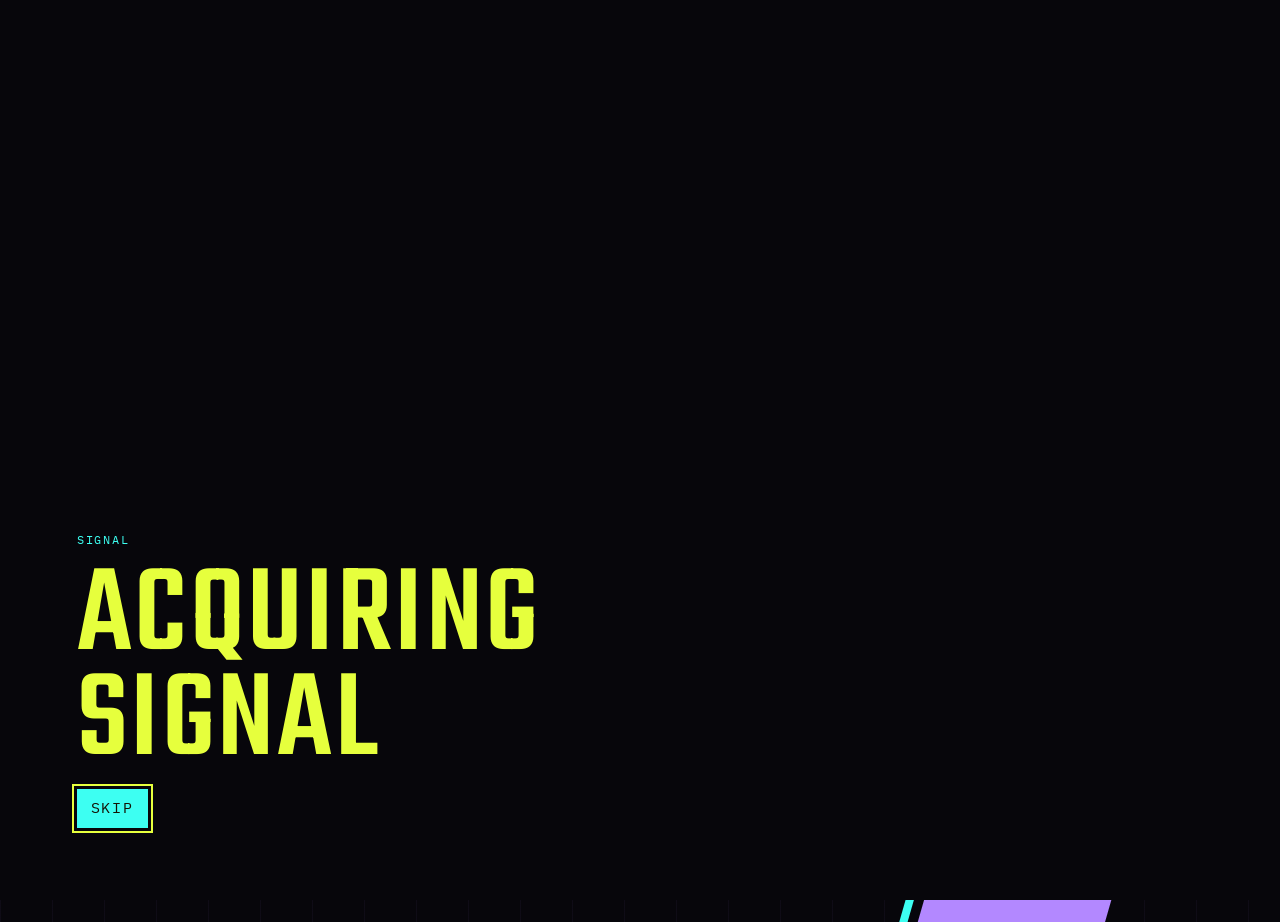
==== index.html @ 2029b898 "Implement initial project structure and setup" ====
<!DOCTYPE html>
<html lang="en">
<head>
  <meta charset="utf-8">
  <meta name="viewport" content="width=device-width, initial-scale=1">
  <title>purpleglitch</title>
  <meta name="description" content="purpleglitch — code, music, and glitch photos.">
  <link rel="icon" href="data:image/svg+xml,%3Csvg xmlns='http://www.w3.org/2000/svg' viewBox='0 0 32 32'%3E%3Crect fill='%2307060b' width='32' height='32'/%3E%3Cpath fill='%23b388ff' d='M2 6h28v6H2zm0 10h18v6H2z'/%3E%3Cpath fill='%233dfff2' d='M2 22h10v4H2z'/%3E%3C/svg%3E">
  <link rel="preconnect" href="https://fonts.googleapis.com">
  <link rel="preconnect" href="https://fonts.gstatic.com" crossorigin>
  <link href="https://fonts.googleapis.com/css2?family=IBM+Plex+Mono:wght@400;500&family=Teko:wght@500;600&display=swap" rel="stylesheet">
  <link rel="stylesheet" href="css/site.css">
  <link rel="stylesheet" href="css/glitch.css">
  <script>
    (function () {
      var reduce = false;
      try { reduce = window.matchMedia("(prefers-reduced-motion: reduce)").matches; } catch (e) {}
      var seen = false;
      try { seen = sessionStorage.getItem("purpleglitch-intro") === "1"; } catch (e2) {}
      if (reduce || seen) document.documentElement.classList.add("skip-intro");
      var lang = "en";
      try { if (localStorage.getItem("purpleglitch-lang") === "es") lang = "es"; } catch (e3) {}
      document.documentElement.lang = lang;
      document.documentElement.setAttribute("data-lang", lang);
    })();
  </script>
  <noscript><style>.intro{display:none !important} html[data-lang="es"] body{visibility:visible}</style></noscript>
</head>
<body data-page="home" data-title-key="title.home">
  <a class="skip" href="#content" data-i18n="skip">Skip to content</a>
  <div class="scanlines" aria-hidden="true"></div>
  <canvas id="noise" aria-hidden="true"></canvas>
  <div class="wipe" aria-hidden="true"><i></i><i></i><i></i><i></i><i></i><i></i><i></i><i></i></div>
  <header class="top">
    <div class="status">
      <a class="brand hit" href="index.html">purpleglitch</a>
      <p class="readout" aria-hidden="true"><span>SIGNAL</span><span id="signal-hex">0x0000</span><span id="signal-clock">00:00:00</span></p>
      <div class="lang" role="group" data-i18n-attr="aria-label:lang.group">
        <button type="button" data-set-lang="en">EN</button>
        <button type="button" data-set-lang="es">ES</button>
      </div>
    </div>
    <nav class="index-nav" data-i18n-attr="aria-label:nav.label">
      <a href="index.html" data-nav="home" aria-current="page"><span class="num">01</span><span data-i18n="nav.home">Home</span></a>
      <a href="music.html" data-nav="music"><span class="num">02</span><span data-i18n="nav.music">Music</span></a>
      <a href="gallery.html" data-nav="gallery"><span class="num">03</span><span data-i18n="nav.gallery">Gallery</span></a>
      <a href="about.html" data-nav="about"><span class="num">04</span><span data-i18n="nav.about">About</span></a>
      <a href="links.html" data-nav="links"><span class="num">05</span><span data-i18n="nav.links">Links</span></a>
      <a href="guestbook.html" data-nav="guestbook"><span class="num">06</span><span data-i18n="nav.guestbook">Guestbook</span></a>
    </nav>
  </header>
  <main id="content" class="wrap" tabindex="-1">
    <p class="kicker"><span class="num">01</span> <span data-i18n="nav.home">Home</span></p>
    <div class="hero">
      <h1 class="display" id="wordmark">
        <span class="stack">
          <span class="ghost ghost-a" aria-hidden="true">Purple</span>
          <span class="ghost ghost-b" aria-hidden="true">Purple</span>
          <span>Purple</span>
        </span>
        <span class="stack accent">
          <span class="ghost ghost-a" aria-hidden="true">Glitch</span>
          <span class="ghost ghost-b" aria-hidden="true">Glitch</span>
          <span>Glitch</span>
        </span>
      </h1>
      <div class="panel">
        <p class="manifesto" data-i18n="home.manifesto">Developer, musician, glitch editor. One node for the work that does not sit still.</p>
        <ul class="specs">
          <li><span>NODE</span><span>purpleglitch</span></li>
          <li><span>FIELD</span><span data-i18n="home.field">code / sound / image</span></li>
          <li><span>STATE</span><span data-i18n="home.state">signal live</span></li>
        </ul>
        <div class="cta-row">
          <a class="cta" href="music.html"><span data-i18n="home.music">Music</span></a>
          <a class="cta" href="gallery.html"><span data-i18n="home.gallery">Gallery</span></a>
        </div>
      </div>
    </div>
  </main>
  <footer class="micro wrap">
    <span>FRAME</span>
    <span data-i18n="footer.line">Local node</span>
  </footer>
  <div class="intro" id="intro" role="dialog" aria-modal="true" aria-labelledby="intro-line">
    <p class="kicker">SIGNAL</p>
    <p class="intro-line" id="intro-line" data-i18n="intro.line">Acquiring signal</p>
    <button type="button" class="intro-skip" data-i18n="intro.skip">Skip</button>
  </div>
  <script src="js/site.js"></script>
  <script src="js/glitch.js"></script>
</body>
</html>
---- css/site.css ----
:root {
  --bg: #07060b;
  --bg-2: #120f18;
  --ink: #f4f1ea;
  --muted: #b7b1c2;
  --purple: #b388ff;
  --cyan: #3dfff2;
  --magenta: #ff2bd6;
  --acid: #e6ff3d;
  --line: rgba(179, 136, 255, 0.55);
  --ink-on-acid: #141204;
}

*,
*::before,
*::after {
  box-sizing: border-box;
}

html {
  color-scheme: dark;
}

[hidden] {
  display: none !important;
}

html[data-lang="es"]:not(.i18n-ready) body {
  visibility: hidden;
}

body {
  margin: 0;
  min-height: 100vh;
  background-color: var(--bg);
  background-image:
    linear-gradient(rgba(179, 136, 255, 0.045) 1px, transparent 1px),
    linear-gradient(90deg, rgba(179, 136, 255, 0.045) 1px, transparent 1px);
  background-size: 52px 52px;
  color: var(--ink);
  font-family: "IBM Plex Mono", ui-monospace, monospace;
  font-size: 15px;
  line-height: 1.5;
  overflow-x: hidden;
}

body[data-page="home"]::before,
body[data-page="home"]::after {
  content: "";
  position: fixed;
  top: -12vh;
  height: 130vh;
  pointer-events: none;
  z-index: 0;
}

body[data-page="home"]::before {
  right: 4vw;
  width: min(16vw, 180px);
  background: var(--purple);
  transform: rotate(16deg);
  clip-path: polygon(0 7%, 100% 0, 100% 100%, 0 93%);
}

body[data-page="home"]::after {
  right: calc(4vw + min(16vw, 180px) + 14px);
  width: 8px;
  background: var(--cyan);
  transform: rotate(16deg);
}

img {
  max-width: 100%;
}

button,
input {
  font: inherit;
  color: inherit;
}

a {
  color: inherit;
}

:focus-visible {
  outline: 2px solid var(--acid);
  outline-offset: 3px;
}

.skip {
  position: absolute;
  left: 1rem;
  top: -4rem;
  z-index: 80;
  background: var(--acid);
  color: var(--ink-on-acid);
  padding: 0.45rem 0.7rem;
  text-decoration: none;
}

.skip:focus {
  top: 0.5rem;
}

.top {
  position: sticky;
  top: 0;
  z-index: 20;
  background: rgba(7, 6, 11, 0.94);
  backdrop-filter: blur(8px);
}

.status {
  display: flex;
  align-items: center;
  gap: 1rem;
  padding: 0.5rem 1rem;
  border-bottom: 1px solid rgba(179, 136, 255, 0.35);
}

.brand {
  font-family: "Teko", "Arial Narrow", sans-serif;
  font-size: 1.9rem;
  font-weight: 500;
  line-height: 1;
  letter-spacing: 0.06em;
  text-transform: uppercase;
  text-decoration: none;
  color: var(--purple);
}

.readout {
  display: flex;
  gap: 0.85rem;
  flex: 1;
  margin: 0;
  color: var(--muted);
  font-size: 0.72rem;
  letter-spacing: 0.14em;
}

.readout span:first-child {
  color: var(--cyan);
}

.lang {
  display: flex;
  gap: 0.3rem;
}

.lang button {
  background: transparent;
  border: 1px solid var(--line);
  color: var(--muted);
  padding: 0.2rem 0.5rem;
  letter-spacing: 0.08em;
  cursor: pointer;
}

html[data-lang="en"] .lang [data-set-lang="en"],
html[data-lang="es"] .lang [data-set-lang="es"] {
  background: var(--acid);
  color: var(--ink-on-acid);
  border-color: var(--acid);
}

.index-nav {
  display: flex;
  flex-wrap: wrap;
  gap: 0.45rem 1.15rem;
  padding: 0.45rem 1rem 0.55rem;
  border-bottom: 1px solid rgba(61, 255, 242, 0.28);
}

.index-nav a {
  color: var(--ink);
  text-decoration: none;
  font-size: 0.72rem;
  letter-spacing: 0.08em;
  text-transform: uppercase;
  white-space: nowrap;
}

.index-nav .num {
  color: var(--acid);
  margin-right: 0.35rem;
}

.index-nav a[aria-current="page"] {
  color: var(--acid);
}

.wrap {
  position: relative;
  z-index: 1;
  width: min(1120px, calc(100% - 2rem));
  margin: 0 auto;
  padding: 1.4rem 0 2.5rem;
}

.kicker {
  margin: 0 0 0.35rem;
  color: var(--cyan);
  letter-spacing: 0.16em;
  text-transform: uppercase;
  font-size: 0.72rem;
}

.num {
  color: var(--acid);
}

.lead {
  max-width: 40rem;
  margin: 0 0 1.25rem;
}

.page-title {
  margin: 0 0 0.8rem;
  font-family: "Teko", "Arial Narrow", sans-serif;
  font-size: clamp(3.4rem, 8vw, 6.2rem);
  font-weight: 500;
  line-height: 0.84;
  letter-spacing: 0.02em;
  text-transform: uppercase;
}

.panel {
  background: var(--bg-2);
  border: 1px solid var(--line);
  clip-path: polygon(0 0, 100% 0, 100% calc(100% - 16px), calc(100% - 22px) 100%, 0 100%);
  padding: 1.15rem 1.15rem 1.5rem;
}

.panel h2 {
  margin: 0 0 0.45rem;
  font-family: "Teko", "Arial Narrow", sans-serif;
  font-size: 2.2rem;
  font-weight: 500;
  line-height: 0.9;
  letter-spacing: 0.04em;
  text-transform: uppercase;
}

.hero {
  display: grid;
  grid-template-columns: minmax(0, 1.45fr) minmax(240px, 0.7fr);
  gap: 1.4rem;
  align-items: end;
  min-height: calc(100vh - 11.5rem);
}

.display {
  margin: 0;
  font-family: "Teko", "Arial Narrow", sans-serif;
  font-size: clamp(5.4rem, 17vw, 11.5rem);
  font-weight: 500;
  line-height: 0.76;
  letter-spacing: 0.02em;
  text-transform: uppercase;
}

.stack {
  position: relative;
  display: block;
}

.accent {
  color: var(--purple);
}

.specs {
  list-style: none;
  margin: 0 0 0.4rem;
  padding: 0;
}

.specs li {
  display: flex;
  justify-content: space-between;
  gap: 1rem;
  border-top: 1px solid rgba(179, 136, 255, 0.35);
  padding: 0.4rem 0;
  font-size: 0.72rem;
  letter-spacing: 0.08em;
  text-transform: uppercase;
}

.specs li span:first-child {
  color: var(--acid);
}

.manifesto {
  margin: 0.2rem 0 0;
}

.cta-row {
  display: flex;
  flex-wrap: wrap;
  gap: 0.55rem;
  margin-top: 1rem;
}

.cta {
  display: inline-flex;
  align-items: center;
  min-width: 8.5rem;
  padding: 0.45rem 0.85rem 0.35rem;
  background: var(--acid);
  color: var(--ink-on-acid);
  text-decoration: none;
  font-family: "Teko", "Arial Narrow", sans-serif;
  font-size: 1.85rem;
  letter-spacing: 0.05em;
  text-transform: uppercase;
  clip-path: polygon(0 0, 100% 0, 100% calc(100% - 10px), calc(100% - 12px) 100%, 0 100%);
}

.cta:hover,
.cta:focus-visible {
  background: var(--cyan);
}

.stack-list,
.about-grid,
.links-grid,
.gallery-grid {
  display: grid;
  gap: 1rem;
}

.about-grid {
  grid-template-columns: repeat(3, minmax(0, 1fr));
}

.about-grid .panel:nth-child(1) {
  box-shadow: inset 0 4px 0 var(--purple);
}

.about-grid .panel:nth-child(2) {
  box-shadow: inset 0 4px 0 var(--cyan);
}

.about-grid .panel:nth-child(3) {
  box-shadow: inset 0 4px 0 var(--acid);
}

.player-head {
  display: flex;
  justify-content: space-between;
  align-items: baseline;
  margin-bottom: 0.75rem;
}

.player-head h2 {
  margin: 0;
}

.slot iframe,
.guestbook-frame,
.instagram-frame {
  display: block;
  width: 100%;
  border: 0;
  background: #0c0c0e;
}

.slot iframe {
  height: 352px;
}

.player[data-embed="soundcloud"] .slot iframe {
  height: 450px;
}

.player[data-embed="bandcamp"] .slot iframe {
  width: min(100%, 700px);
  height: 120px;
  background: #120f18;
}

.catalog {
  display: grid;
  gap: 0.9rem;
}

.release-head {
  display: flex;
  align-items: baseline;
  gap: 0.7rem;
  margin-bottom: 0.35rem;
}

.release-head a {
  color: var(--ink);
  font-family: "Teko", "Arial Narrow", sans-serif;
  font-size: 1.7rem;
  letter-spacing: 0.04em;
  line-height: 0.9;
  text-decoration: none;
  text-transform: uppercase;
}

.guestbook-shell {
  padding: 0.7rem 0.7rem 1.15rem;
}

.guestbook-frame,
.instagram-frame {
  height: 85vh;
  min-height: 640px;
  background: #f7f7f4;
}

.link-out {
  display: inline-block;
  margin-top: 0.85rem;
  color: var(--acid);
  letter-spacing: 0.1em;
  text-transform: uppercase;
  font-size: 0.75rem;
}

.standby {
  margin: 0.2rem 0 0.4rem;
  color: var(--muted);
  letter-spacing: 0.06em;
  text-transform: uppercase;
  font-size: 0.78rem;
}

.standby::before {
  content: "";
  display: inline-block;
  width: 0.55rem;
  height: 0.55rem;
  margin-right: 0.5rem;
  background: var(--acid);
  vertical-align: -0.05rem;
}

.links-grid {
  grid-template-columns: repeat(auto-fill, minmax(220px, 1fr));
}

.profile {
  display: flex;
  align-items: baseline;
  justify-content: space-between;
  gap: 0.8rem;
  min-height: 6.5rem;
  padding: 1rem 1rem 1.3rem;
  text-decoration: none;
  background: var(--bg-2);
  border: 1px solid var(--line);
  clip-path: polygon(0 0, 100% 0, 100% calc(100% - 16px), calc(100% - 22px) 100%, 0 100%);
}

.profile-label {
  font-family: "Teko", "Arial Narrow", sans-serif;
  font-size: 2.4rem;
  line-height: 0.9;
  letter-spacing: 0.04em;
  text-transform: uppercase;
}

.gallery-grid {
  grid-template-columns: repeat(auto-fill, minmax(210px, 1fr));
}

.shot {
  margin: 0;
}

.shot-frame {
  position: relative;
  overflow: hidden;
  aspect-ratio: 4 / 5;
  background: #16131e;
  outline: 1px solid var(--line);
}

.shot-frame img {
  display: block;
  width: 100%;
  height: 100%;
  object-fit: cover;
}

.shot figcaption {
  margin-top: 0.45rem;
  color: var(--cyan);
  font-size: 0.72rem;
  letter-spacing: 0.08em;
  text-transform: uppercase;
}

.micro {
  display: flex;
  justify-content: space-between;
  gap: 1rem;
  padding-top: 0;
  padding-bottom: 1.4rem;
  color: var(--muted);
  font-size: 0.68rem;
  letter-spacing: 0.14em;
  text-transform: uppercase;
}

code {
  color: var(--acid);
}

@media (max-width: 800px) {
  .hero,
  .about-grid {
    grid-template-columns: 1fr;
  }

  .hero {
    min-height: 0;
  }

  body[data-page="home"]::before,
  body[data-page="home"]::after {
    opacity: 0.35;
  }
}

@media (max-width: 640px) {
  #signal-clock {
    display: none;
  }

  .display {
    font-size: clamp(4.2rem, 24vw, 6.5rem);
  }
}
---- css/glitch.css ----
.ghost {
  position: absolute;
  left: 0;
  top: 0;
  width: 100%;
  opacity: 0;
  pointer-events: none;
  user-select: none;
}

.ghost-a {
  color: var(--magenta);
}

.ghost-b {
  color: var(--cyan);
}

.display.is-glitching {
  animation: slice 0.38s steps(2, end);
}

.display.is-glitching .ghost {
  opacity: 0.8;
}

.display.is-glitching .ghost-a {
  transform: translate(-6px, 0);
}

.display.is-glitching .ghost-b {
  transform: translate(6px, 0);
}

@keyframes slice {
  0% {
    clip-path: inset(0 0 0 0);
    transform: translate(0);
  }
  25% {
    clip-path: inset(12% 0 52% 0);
    transform: translate(-6px, 1px);
  }
  50% {
    clip-path: inset(46% 0 18% 0);
    transform: translate(6px, -1px);
  }
  75% {
    clip-path: inset(72% 0 4% 0);
    transform: translate(-3px, 0);
  }
  100% {
    clip-path: inset(0 0 0 0);
    transform: translate(0);
  }
}

.hit:hover,
.hit:focus-visible {
  text-shadow: -2px 0 var(--magenta), 2px 0 var(--cyan);
}

.scanlines {
  position: fixed;
  inset: 0;
  z-index: 5;
  pointer-events: none;
  background: repeating-linear-gradient(
    to bottom,
    rgba(0, 0, 0, 0.22) 0 1px,
    transparent 1px 3px
  );
  opacity: 0.28;
}

#noise {
  position: fixed;
  inset: 0;
  z-index: 4;
  width: 100%;
  height: 100%;
  pointer-events: none;
  opacity: 0.16;
  mix-blend-mode: overlay;
}

.wipe {
  position: fixed;
  inset: 0;
  z-index: 30;
  display: flex;
  flex-direction: column;
  pointer-events: none;
}

.wipe i {
  flex: 1;
  transform: scaleY(1);
  transform-origin: top;
}

.wipe i:nth-child(1) { background: var(--purple); animation-delay: 0.02s; }
.wipe i:nth-child(2) { background: #100e16; animation-delay: 0.06s; }
.wipe i:nth-child(3) { background: var(--cyan); animation-delay: 0.1s; }
.wipe i:nth-child(4) { background: var(--acid); animation-delay: 0.14s; }
.wipe i:nth-child(5) { background: #100e16; animation-delay: 0.18s; }
.wipe i:nth-child(6) { background: var(--magenta); animation-delay: 0.22s; }
.wipe i:nth-child(7) { background: var(--purple); animation-delay: 0.26s; }
.wipe i:nth-child(8) { background: var(--bg); animation-delay: 0.3s; }

html.skip-intro .wipe i,
html.play-wipe .wipe i {
  animation: wipe-out 0.72s cubic-bezier(0.2, 0.7, 0.2, 1) forwards;
}

@keyframes wipe-out {
  to {
    transform: scaleY(0);
  }
}

.intro {
  position: fixed;
  inset: 0;
  z-index: 40;
  display: flex;
  flex-direction: column;
  justify-content: flex-end;
  gap: 0.8rem;
  padding: 8vh 6vw;
  background: var(--bg);
}

html.skip-intro .intro {
  display: none;
}

.intro-line {
  margin: 0;
  max-width: 12ch;
  color: var(--acid);
  font-family: "Teko", "Arial Narrow", sans-serif;
  font-size: clamp(3.4rem, 10vw, 8rem);
  font-weight: 500;
  line-height: 0.82;
  letter-spacing: 0.02em;
  text-transform: uppercase;
  animation: slice 0.45s steps(2, end) 2;
}

.intro-skip {
  align-self: flex-start;
  background: transparent;
  color: var(--ink);
  border: 1px solid var(--cyan);
  padding: 0.45rem 0.8rem;
  letter-spacing: 0.12em;
  text-transform: uppercase;
  cursor: pointer;
}

.intro-skip:hover,
.intro-skip:focus-visible {
  background: var(--cyan);
  color: var(--ink-on-acid);
}

.shot-frame .slice {
  position: absolute;
  left: 0;
  right: 0;
  overflow: hidden;
}

.shot-frame .slice img {
  position: absolute;
  left: 0;
  width: 100%;
  height: 600%;
  max-width: none;
  object-fit: cover;
  transform: translateX(0);
  transition: transform 0.12s linear;
}

.shot-frame:hover .slice img,
.shot-frame:focus-visible .slice img {
  transform: translateX(var(--shift));
}

.cta:hover,
.cta:focus-visible {
  transform: translate(3px, -1px);
}

@media (prefers-reduced-motion: reduce) {
  .wipe,
  .intro {
    display: none !important;
  }

  .display.is-glitching,
  .intro-line,
  .shot-frame .slice img,
  .cta:hover,
  .cta:focus-visible {
    animation: none;
    transform: none;
    transition: none;
  }

  .display.is-glitching .ghost {
    opacity: 0;
  }
}
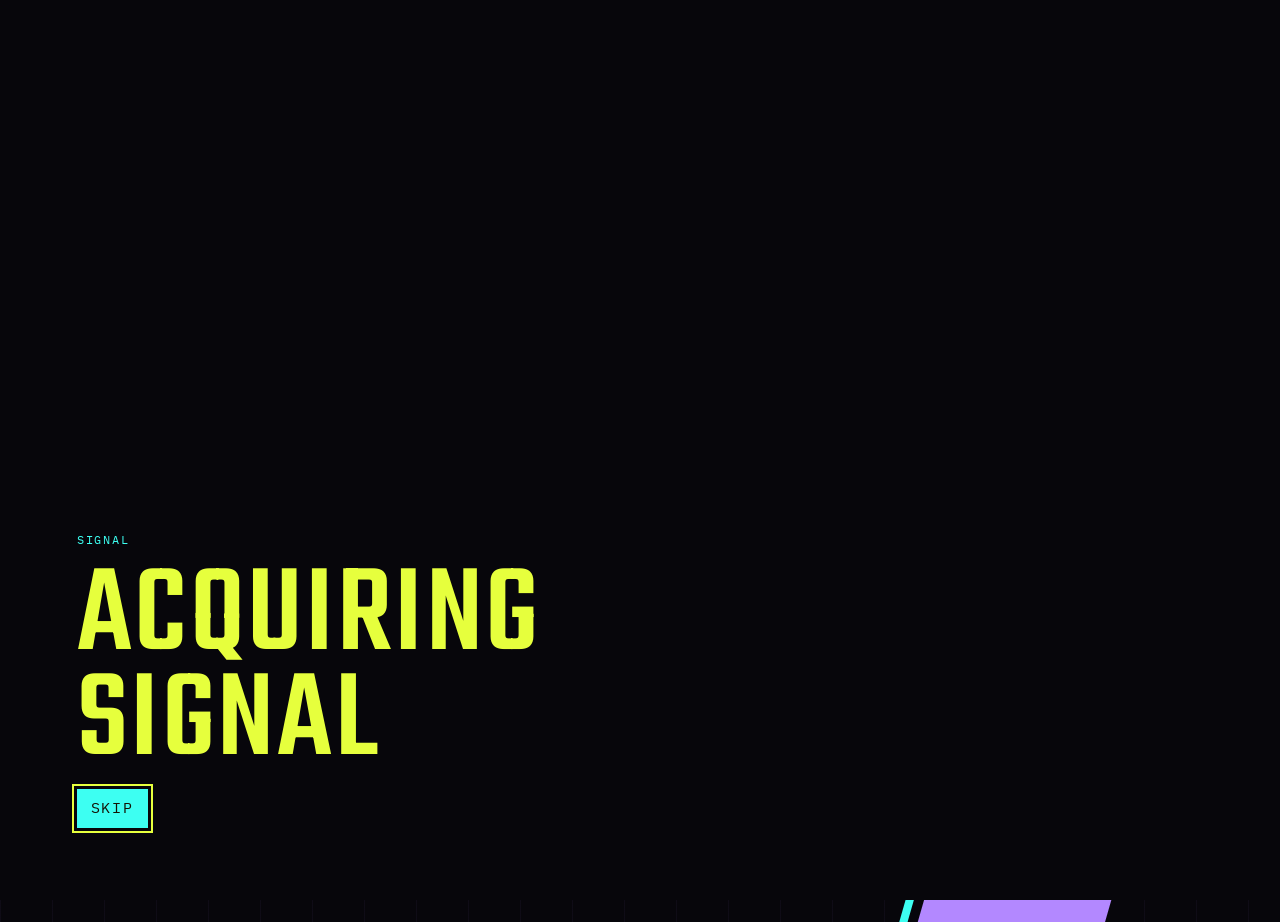
==== commit c549db31: "Add field.js script to multiple HTML files and update CSS for glitch effects" ====
--- a/index.html
+++ b/index.html
@@ -88,6 +88,7 @@
     <button type="button" class="intro-skip" data-i18n="intro.skip">Skip</button>
   </div>
   <script src="js/site.js"></script>
+  <script src="js/field.js"></script>
   <script src="js/glitch.js"></script>
 </body>
 </html>
--- a/css/site.css
+++ b/css/site.css
@@ -42,6 +42,7 @@
   font-size: 15px;
   line-height: 1.5;
   overflow-x: hidden;
+  isolation: isolate;
 }
 
 body[data-page="home"]::before,
--- a/css/glitch.css
+++ b/css/glitch.css
@@ -82,6 +82,13 @@
   pointer-events: none;
   opacity: 0.16;
   mix-blend-mode: overlay;
+}
+
+#noise.is-field {
+  z-index: -1;
+  opacity: 1;
+  mix-blend-mode: normal;
+  image-rendering: pixelated;
 }
 
 .wipe {
